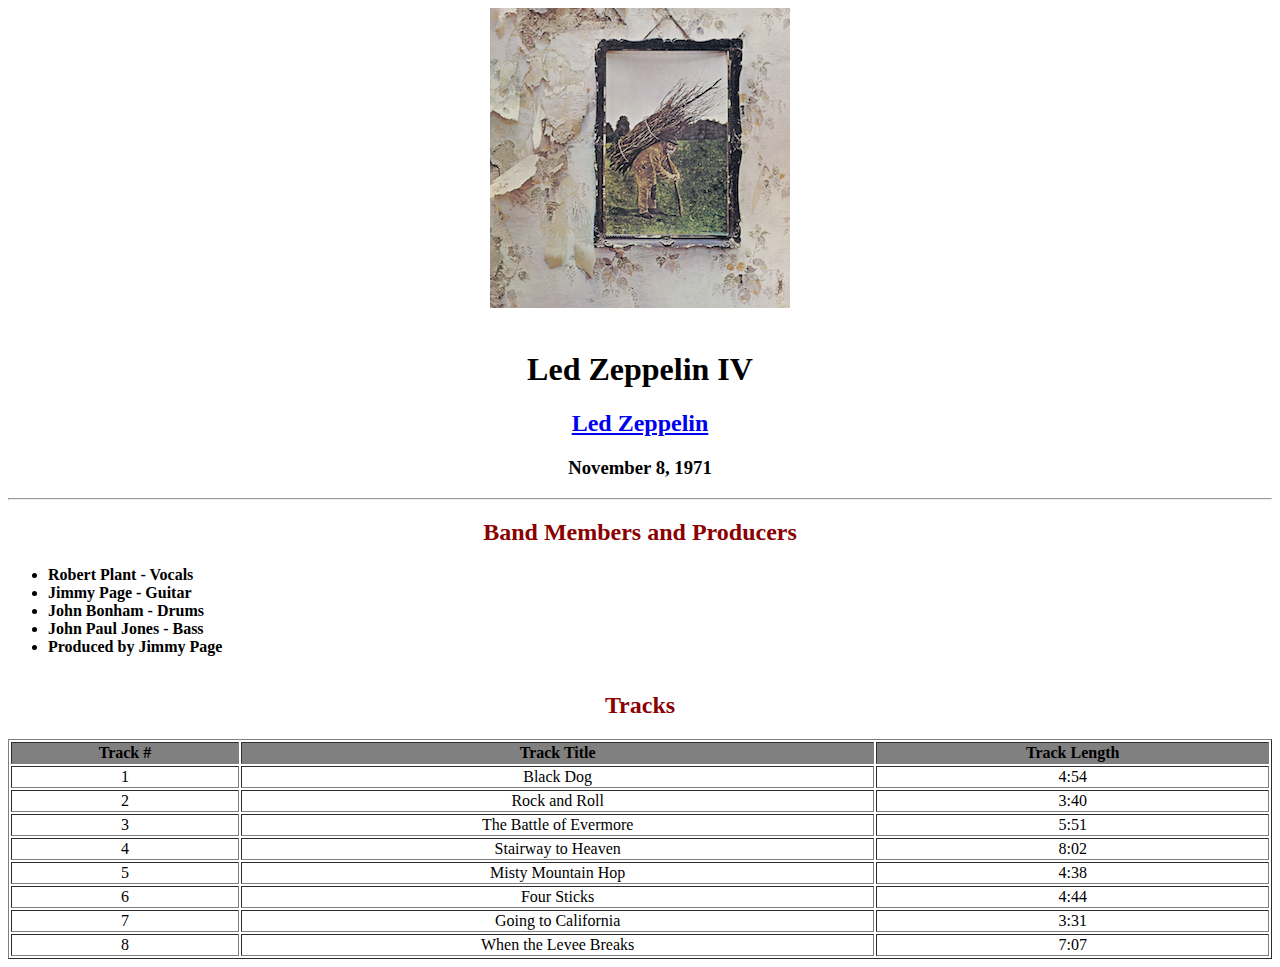
==== albumPage.html @ 6208a59a "Lab Album Site V3" ====
<!DOCTYPE html>
<html>
    <head>
      <Title>Christopher Blake - Lab Album Page</Title>  
      <style>
          h2 {
            color: darkred;
            }
      </style>
      <link href="albumStyles.css"
            rel="stylesheet"
            type="text/css" />
    </head>
    <body>
        <center><img src="images/AlbumCover.jpg"/></center></br>
        <h1>Led Zeppelin IV</h1>
        <h2><a href="http://www.ledzeppelin.com">Led Zeppelin</a></h2>
        <h3>November 8, 1971</h3>
        <hr></hr>
        <h2>Band Members and Producers</h2>
        <ul style="font-weight: bold;">
            <li>Robert Plant - Vocals</li>
            <li>Jimmy Page - Guitar</li>
            <li>John Bonham - Drums</li>
            <li>John Paul Jones - Bass</li>
            <li>Produced by Jimmy Page</li>
        </ul>
        <table border="1" width="100%">
            <caption><h2>Tracks</h2></caption>
            <tr bgcolor="grey">
                <th>Track #</th>
                <th>Track Title</th>
                <th>Track Length</th>
            </tr>
            <tr>
                <td>1</td>
                <td>Black Dog</td>
                <td>4:54</td>
            </tr>
            <tr>
                <td>2</td>
                <td>Rock and Roll</td>
                <td>3:40</td>
            </tr>
            <tr>
                <td>3</td>
                <td>The Battle of Evermore</td>
                <td>5:51</td>
            </tr>
            <tr>
                <td>4</td>
                <td>Stairway to Heaven</td>
                <td>8:02</td>
            </tr>
            <tr>
                <td>5</td>
                <td>Misty Mountain Hop</td>
                <td>4:38</td>
            </tr>
            <tr>
                <td>6</td>
                <td>Four Sticks</td>
                <td>4:44</td>
            </tr>
            <tr>
                <td>7</td>
                <td>Going to California</td>
                <td>3:31</td>
            </tr>
            <tr>
                <td>8</td>
                <td>When the Levee Breaks</td>
                <td>7:07</td>
            </tr>
    </body>
</html>
---- albumStyles.css ----
h1 {
   text-align: center;
}

h2 {
    text-align: center;
}

h3 {
    text-align: center;
}

tr {
    text-align: center;
}
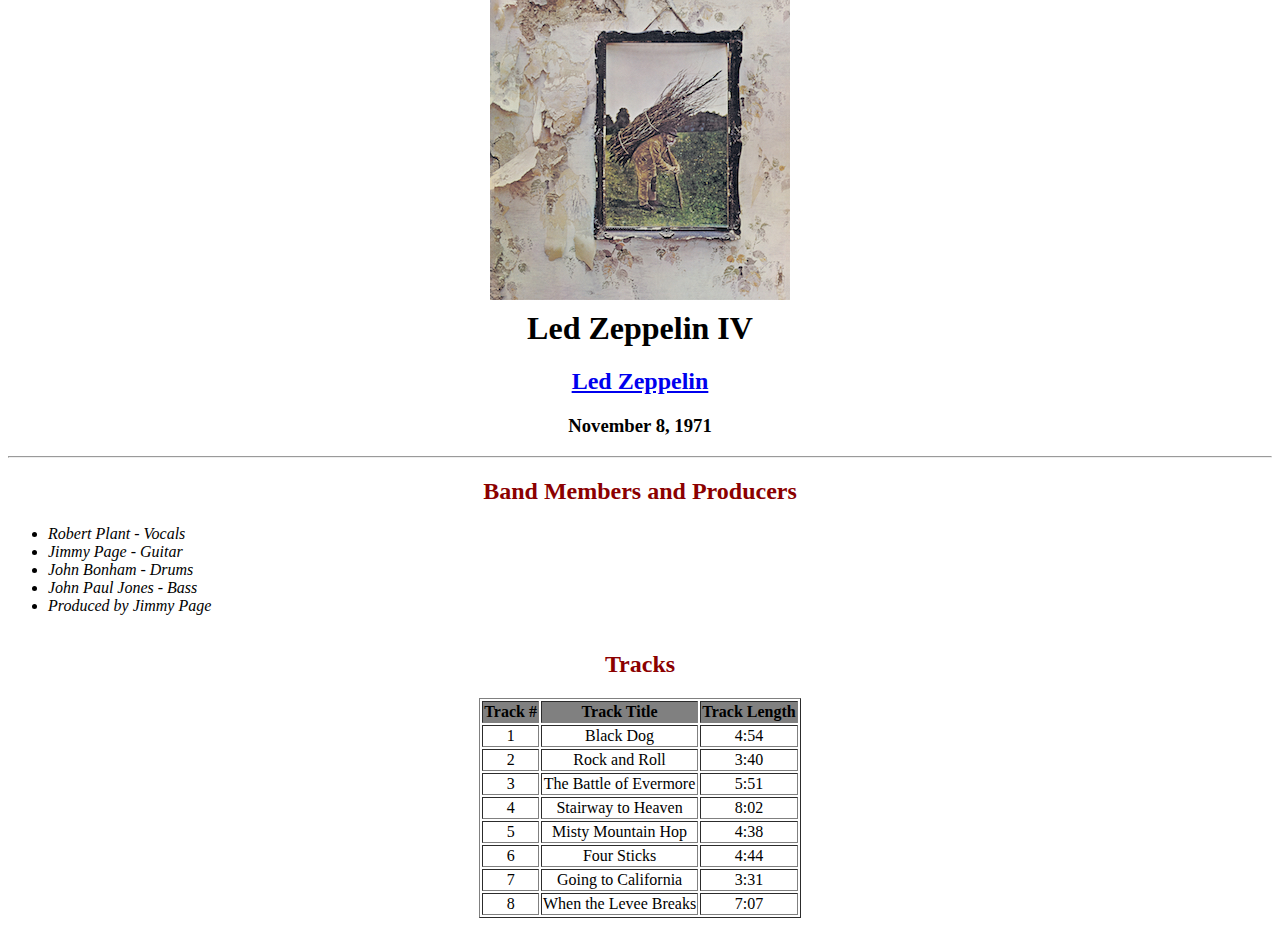
==== commit 662ba675: "Lab - Album Page V 4" ====
--- a/albumPage.html
+++ b/albumPage.html
@@ -6,26 +6,32 @@
           h2 {
             color: darkred;
             }
+            Body {
+                background-image: url(images/AlbumCover.jpg);
+                background-repeat: no-repeat;
+                background-position: center;
+                background-position: top;
+            }
       </style>
       <link href="albumStyles.css"
             rel="stylesheet"
             type="text/css" />
     </head>
     <body>
-        <center><img src="images/AlbumCover.jpg"/></center></br>
-        <h1>Led Zeppelin IV</h1>
+        <div class="space"></div>
+        <h1 style="font-family: Fantasy;">Led Zeppelin IV</h1>
         <h2><a href="http://www.ledzeppelin.com">Led Zeppelin</a></h2>
         <h3>November 8, 1971</h3>
         <hr></hr>
-        <h2>Band Members and Producers</h2>
-        <ul style="font-weight: bold;">
+        <h2 style="font-family: Fantasy;">Band Members and Producers</h2>
+        <ul style="font-style: italic;">
             <li>Robert Plant - Vocals</li>
             <li>Jimmy Page - Guitar</li>
             <li>John Bonham - Drums</li>
             <li>John Paul Jones - Bass</li>
             <li>Produced by Jimmy Page</li>
         </ul>
-        <table border="1" width="100%">
+        <table align="center" border="1">
             <caption><h2>Tracks</h2></caption>
             <tr bgcolor="grey">
                 <th>Track #</th>
--- a/albumStyles.css
+++ b/albumStyles.css
@@ -12,4 +12,7 @@
 
 tr {
     text-align: center;
+}
+.space {
+    margin-top: 310px
 }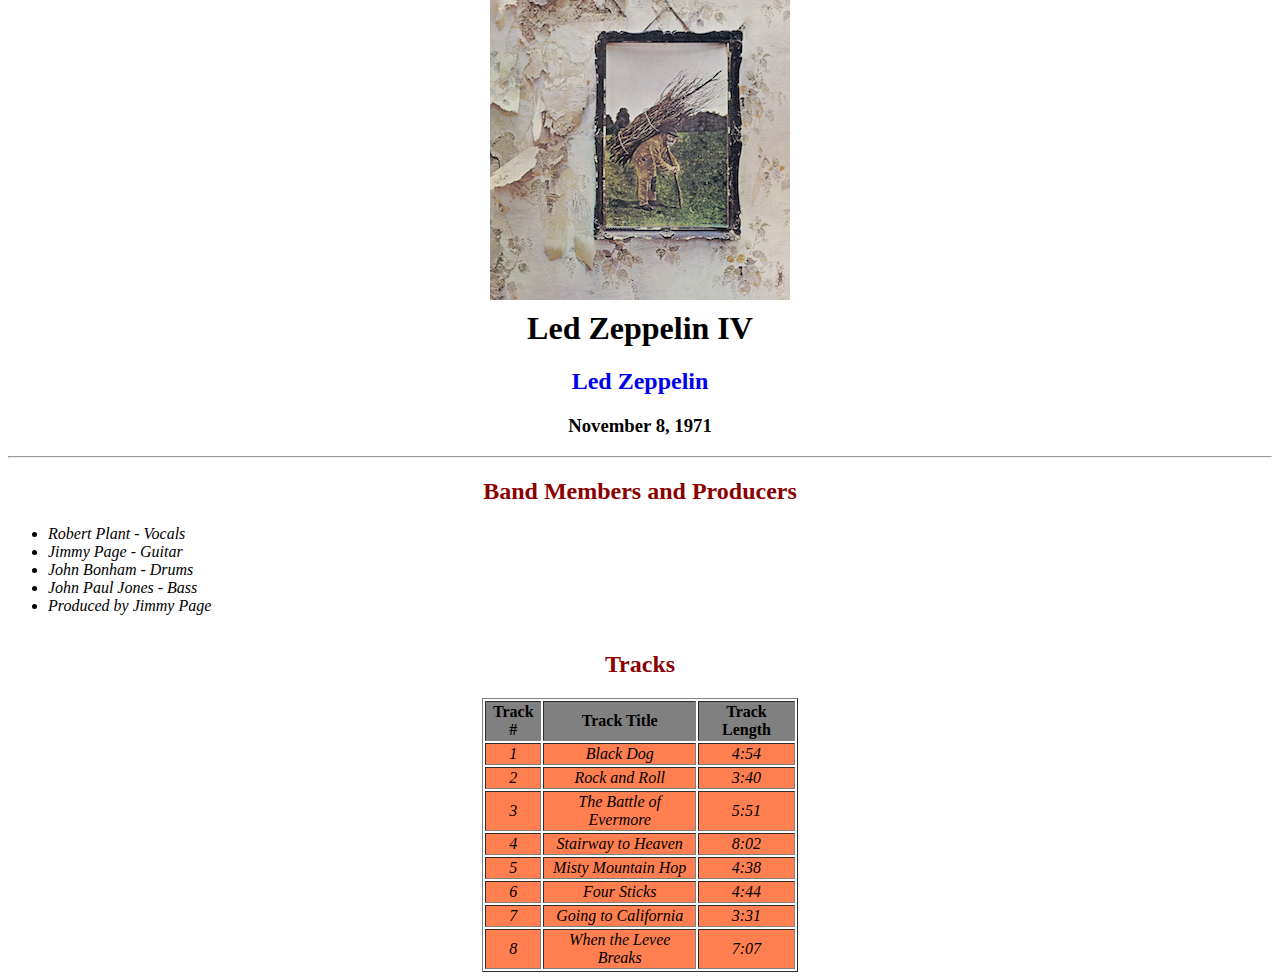
==== commit 6b246523: "Lab - Album Page V5" ====
--- a/albumPage.html
+++ b/albumPage.html
@@ -31,52 +31,57 @@
             <li>John Paul Jones - Bass</li>
             <li>Produced by Jimmy Page</li>
         </ul>
-        <table align="center" border="1">
+        <table align="center" border="1" width="25%">
             <caption><h2>Tracks</h2></caption>
-            <tr bgcolor="grey">
-                <th>Track #</th>
-                <th>Track Title</th>
-                <th>Track Length</th>
-            </tr>
-            <tr>
-                <td>1</td>
-                <td>Black Dog</td>
-                <td>4:54</td>
-            </tr>
-            <tr>
-                <td>2</td>
-                <td>Rock and Roll</td>
-                <td>3:40</td>
-            </tr>
-            <tr>
-                <td>3</td>
-                <td>The Battle of Evermore</td>
-                <td>5:51</td>
-            </tr>
-            <tr>
-                <td>4</td>
-                <td>Stairway to Heaven</td>
-                <td>8:02</td>
-            </tr>
-            <tr>
-                <td>5</td>
-                <td>Misty Mountain Hop</td>
-                <td>4:38</td>
-            </tr>
-            <tr>
-                <td>6</td>
-                <td>Four Sticks</td>
-                <td>4:44</td>
-            </tr>
-            <tr>
-                <td>7</td>
-                <td>Going to California</td>
-                <td>3:31</td>
-            </tr>
-            <tr>
-                <td>8</td>
-                <td>When the Levee Breaks</td>
-                <td>7:07</td>
-            </tr>
+            <thead>
+                <tr bgcolor="grey">
+                    <th>Track #</th>
+                    <th>Track Title</th>
+                    <th>Track Length</th>
+                </tr>
+            </thead>
+            <tbody>
+                <tr>
+                    <td>1</td>
+                    <td>Black Dog</td>
+                    <td>4:54</td>
+                </tr>
+                <tr>
+                    <td>2</td>
+                    <td>Rock and Roll</td>
+                    <td>3:40</td>
+                </tr>
+                <tr>
+                    <td>3</td>
+                    <td>The Battle of Evermore</td>
+                    <td>5:51</td>
+                </tr>
+                <tr>
+                    <td>4</td>
+                    <td>Stairway to Heaven</td>
+                    <td>8:02</td>
+                </tr>
+                <tr>
+                    <td>5</td>
+                    <td>Misty Mountain Hop</td>
+                    <td>4:38</td>
+                </tr>
+                <tr>
+                    <td>6</td>
+                    <td>Four Sticks</td>
+                    <td>4:44</td>
+                </tr>
+                <tr>
+                    <td>7</td>
+                    <td>Going to California</td>
+                    <td>3:31</td>
+                </tr>
+                <tr>
+                    <td>8</td>
+                    <td>When the Levee Breaks</td>
+                    <td>7:07</td>
+                </tr>
+            </tbody>
+        </table>
     </body>
 </html>--- a/albumStyles.css
+++ b/albumStyles.css
@@ -15,4 +15,18 @@
 }
 .space {
     margin-top: 310px
+}
+a {
+  text-decoration: none;
+  font-weight: none;
+}
+
+a:hover {
+  text-decoration: underline;
+  background-color: yellowgreen
+  
+}
+tbody {
+    font-style: italic;
+    background-color: coral
 }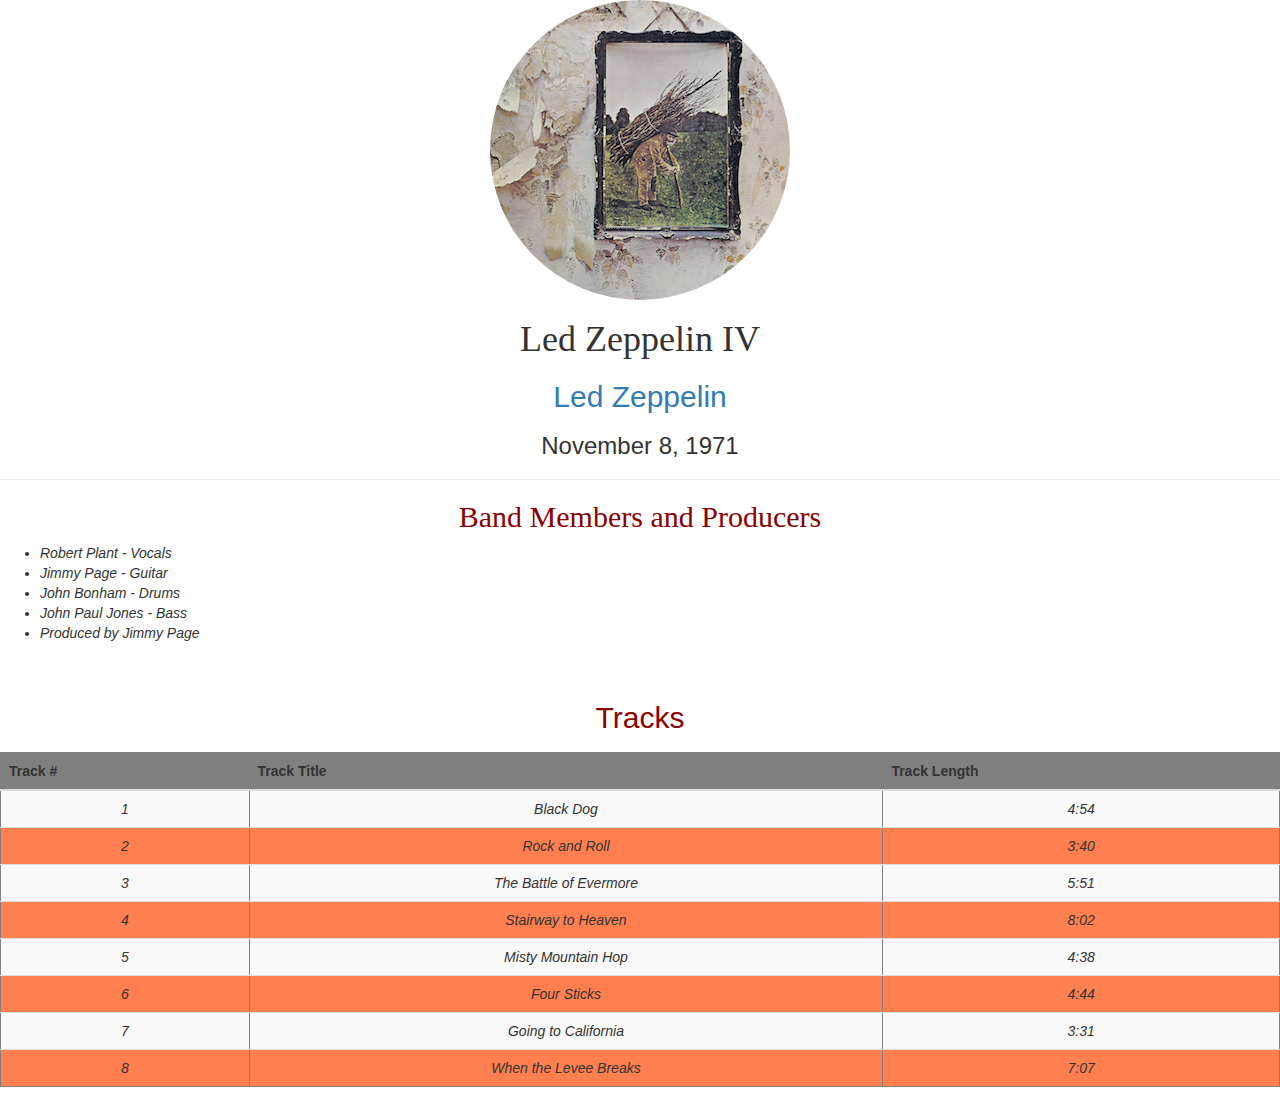
==== commit b8ed5d66: "Lab - Album Page V6" ====
--- a/albumPage.html
+++ b/albumPage.html
@@ -2,23 +2,18 @@
 <html>
     <head>
       <Title>Christopher Blake - Lab Album Page</Title>  
+      <link href="bootstrap-3.3.7-dist/css/bootstrap.min.css" rel="stylesheet">
       <style>
           h2 {
             color: darkred;
             }
-            Body {
-                background-image: url(images/AlbumCover.jpg);
-                background-repeat: no-repeat;
-                background-position: center;
-                background-position: top;
-            }
-      </style>
+        </style>
       <link href="albumStyles.css"
             rel="stylesheet"
             type="text/css" />
     </head>
     <body>
-        <div class="space"></div>
+        <center><img src="images/AlbumCover.jpg" class="img-circle"></center>
         <h1 style="font-family: Fantasy;">Led Zeppelin IV</h1>
         <h2><a href="http://www.ledzeppelin.com">Led Zeppelin</a></h2>
         <h3>November 8, 1971</h3>
@@ -31,57 +26,60 @@
             <li>John Paul Jones - Bass</li>
             <li>Produced by Jimmy Page</li>
         </ul>
-        <table align="center" border="1" width="25%">
-            <caption><h2>Tracks</h2></caption>
-            <thead>
-                <tr bgcolor="grey">
-                    <th>Track #</th>
-                    <th>Track Title</th>
-                    <th>Track Length</th>
-                </tr>
-            </thead>
-            <tbody>
-                <tr>
-                    <td>1</td>
-                    <td>Black Dog</td>
-                    <td>4:54</td>
-                </tr>
-                <tr>
-                    <td>2</td>
-                    <td>Rock and Roll</td>
-                    <td>3:40</td>
-                </tr>
-                <tr>
-                    <td>3</td>
-                    <td>The Battle of Evermore</td>
-                    <td>5:51</td>
-                </tr>
-                <tr>
-                    <td>4</td>
-                    <td>Stairway to Heaven</td>
-                    <td>8:02</td>
-                </tr>
-                <tr>
-                    <td>5</td>
-                    <td>Misty Mountain Hop</td>
-                    <td>4:38</td>
-                </tr>
-                <tr>
-                    <td>6</td>
-                    <td>Four Sticks</td>
-                    <td>4:44</td>
-                </tr>
-                <tr>
-                    <td>7</td>
-                    <td>Going to California</td>
-                    <td>3:31</td>
-                </tr>
-                <tr>
-                    <td>8</td>
-                    <td>When the Levee Breaks</td>
-                    <td>7:07</td>
-                </tr>
-            </tbody>
-        </table>
+        <div class="table-responsive">
+            <table class="table">
+                <table class="table table-striped" align="center" border="1" width="25%">
+                <caption><h2>Tracks</h2></caption>
+                <thead>
+                    <tr bgcolor="grey">
+                        <th>Track #</th>
+                        <th>Track Title</th>
+                        <th>Track Length</th>
+                    </tr>
+                </thead>
+                <tbody>
+                    <tr>
+                        <td>1</td>
+                        <td>Black Dog</td>
+                        <td>4:54</td>
+                    </tr>
+                    <tr>
+                        <td>2</td>
+                        <td>Rock and Roll</td>
+                        <td>3:40</td>
+                    </tr>
+                    <tr>
+                        <td>3</td>
+                        <td>The Battle of Evermore</td>
+                        <td>5:51</td>
+                    </tr>
+                    <tr>
+                        <td>4</td>
+                        <td>Stairway to Heaven</td>
+                        <td>8:02</td>
+                    </tr>
+                    <tr>
+                        <td>5</td>
+                        <td>Misty Mountain Hop</td>
+                        <td>4:38</td>
+                    </tr>
+                    <tr>
+                        <td>6</td>
+                        <td>Four Sticks</td>
+                        <td>4:44</td>
+                    </tr>
+                    <tr>
+                        <td>7</td>
+                        <td>Going to California</td>
+                        <td>3:31</td>
+                    </tr>
+                    <tr>
+                        <td>8</td>
+                        <td>When the Levee Breaks</td>
+                        <td>7:07</td>
+                    </tr>
+                </tbody>
+            </table>
+        </div>
     </body>
 </html>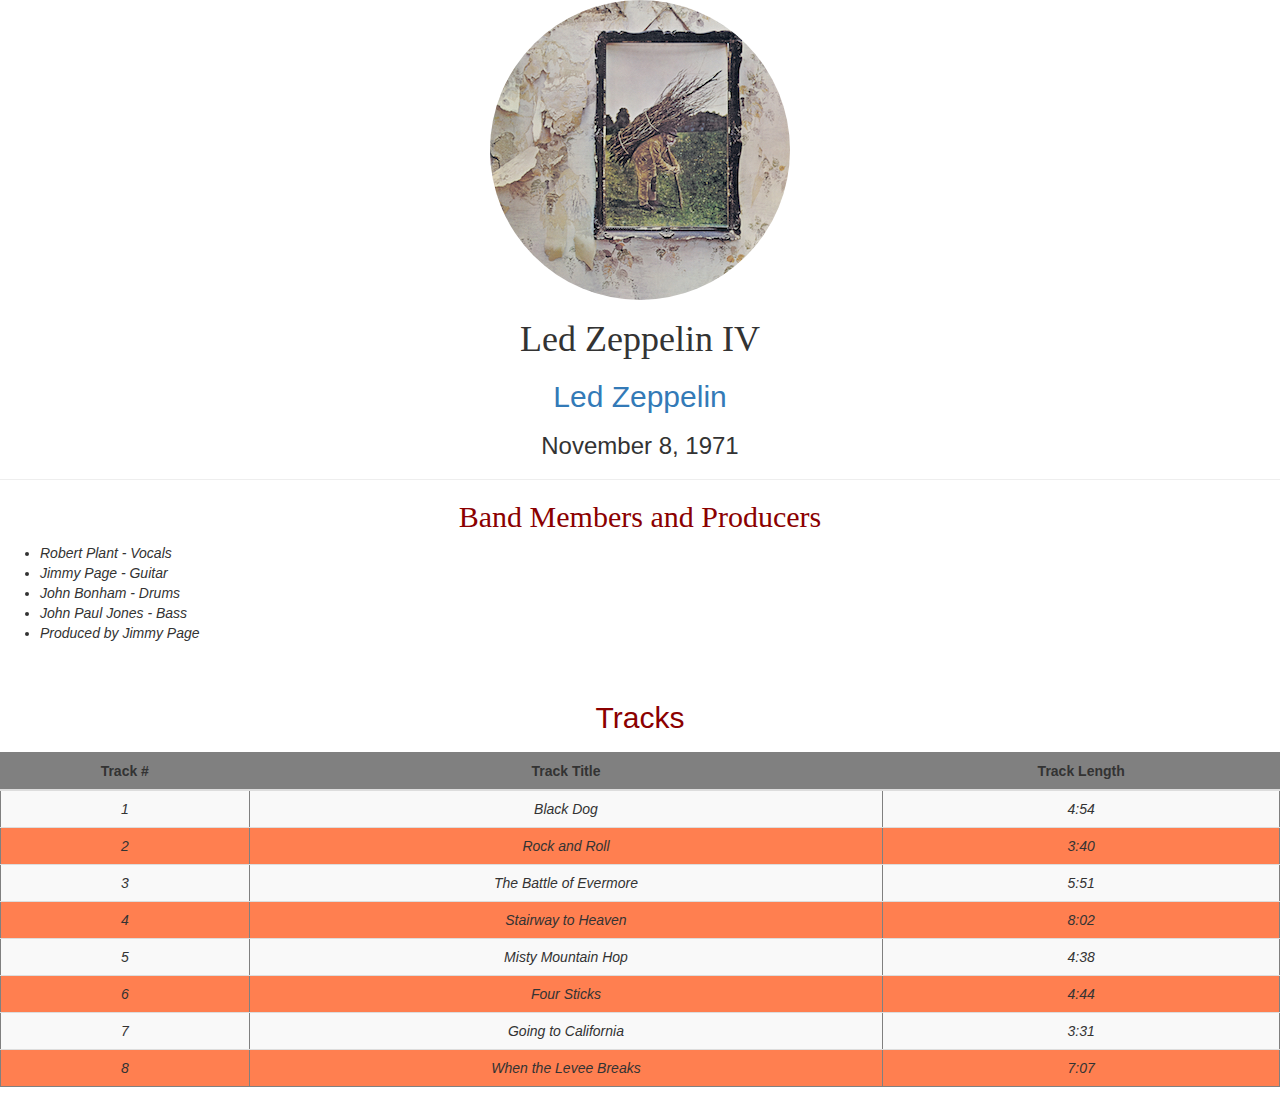
==== commit 4f914662: "Lab - Restaurant Site V5" ====
--- a/albumPage.html
+++ b/albumPage.html
@@ -1,7 +1,9 @@
 <!DOCTYPE html>
 <html>
     <head>
-      <Title>Christopher Blake - Lab Album Page</Title>  
+      <Title>Christopher Blake - Lab Album Page</Title>
+      <meta charset="utf-8">
+      <meta name="viewport" content="width=device-width, initial-scale=1">
       <link href="bootstrap-3.3.7-dist/css/bootstrap.min.css" rel="stylesheet">
       <style>
           h2 {
--- a/albumStyles.css
+++ b/albumStyles.css
@@ -29,4 +29,8 @@
 tbody {
     font-style: italic;
     background-color: coral
+}
+
+th {
+    text-align: center;
 }